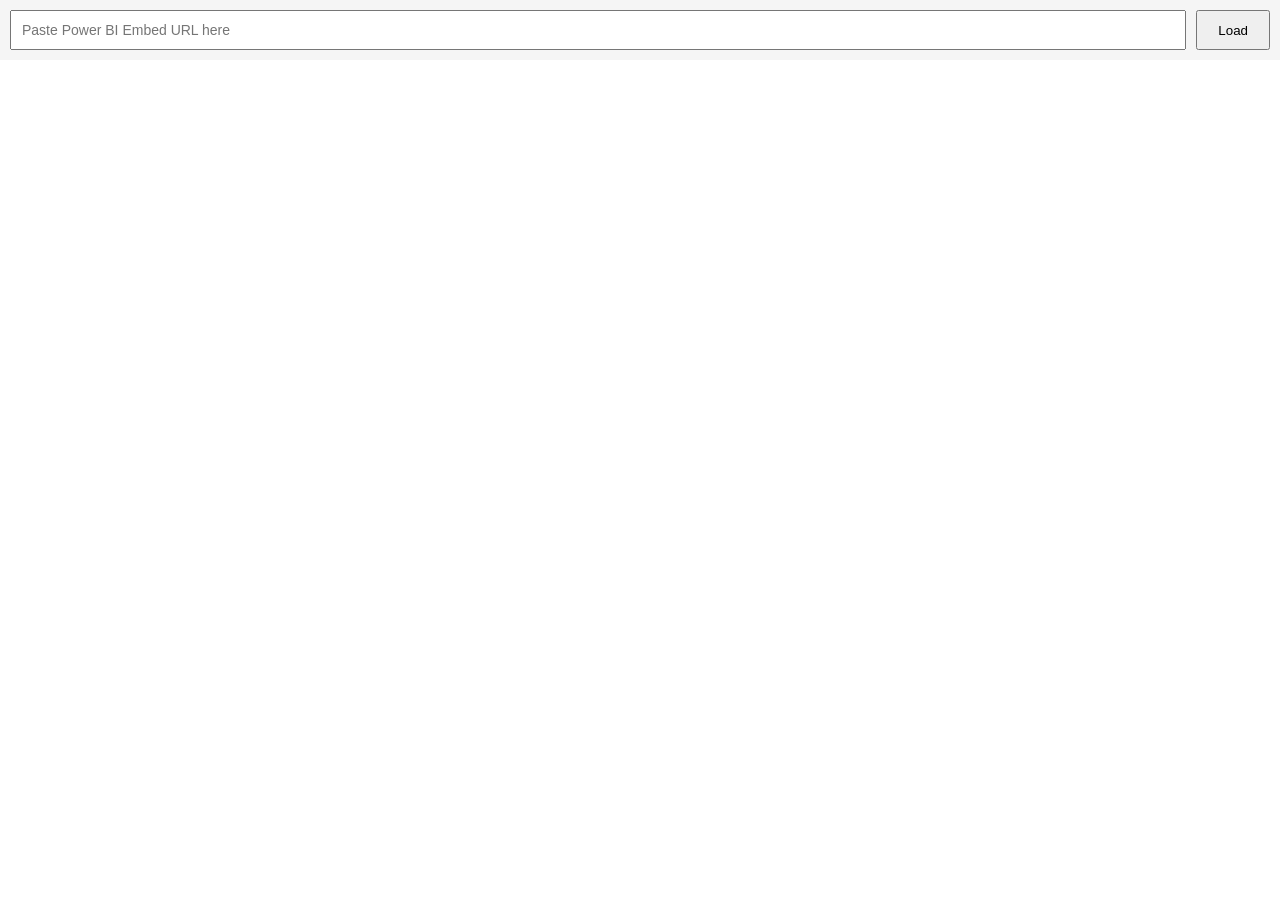
==== index.html @ c8886c54 "Add initial Power BI Viewer HTML structure" ====
<!DOCTYPE html>
<html>
<head>
    <title>Power BI Viewer</title>

    <meta name="viewport" content="width=device-width, initial-scale=1.0">

    <style>
        body {
            margin: 0;
            font-family: Arial;
            display: flex;
            flex-direction: column;
            height: 100vh;
        }

        .top-bar {
            padding: 10px;
            background: #f5f5f5;
            display: flex;
            gap: 10px;
        }

        input {
            flex: 1;
            padding: 10px;
            font-size: 14px;
        }

        button {
            padding: 10px 20px;
            cursor: pointer;
        }

        .iframe-container {
            flex: 1;
            position: relative;
        }

        iframe {
            position: absolute;
            width: 100%;
            height: 100%;
            border: none;
        }
    </style>
</head>

<body>

    <div class="top-bar">
        <input type="text" id="url" placeholder="Paste Power BI Embed URL here">
        <button onclick="loadReport()">Load</button>
    </div>

    <div class="iframe-container">
        <iframe id="frame"></iframe>
    </div>

    <script>
        function loadReport() {
            const url = document.getElementById("url").value;
            document.getElementById("frame").src = url;
        }

        // OPTIONAL: Auto load default report
        // Replace below with your Power BI link
        window.onload = () => {
            const defaultUrl = "";
            if (defaultUrl) {
                document.getElementById("frame").src = defaultUrl;
            }
        };
    </script>

</body>
</html>
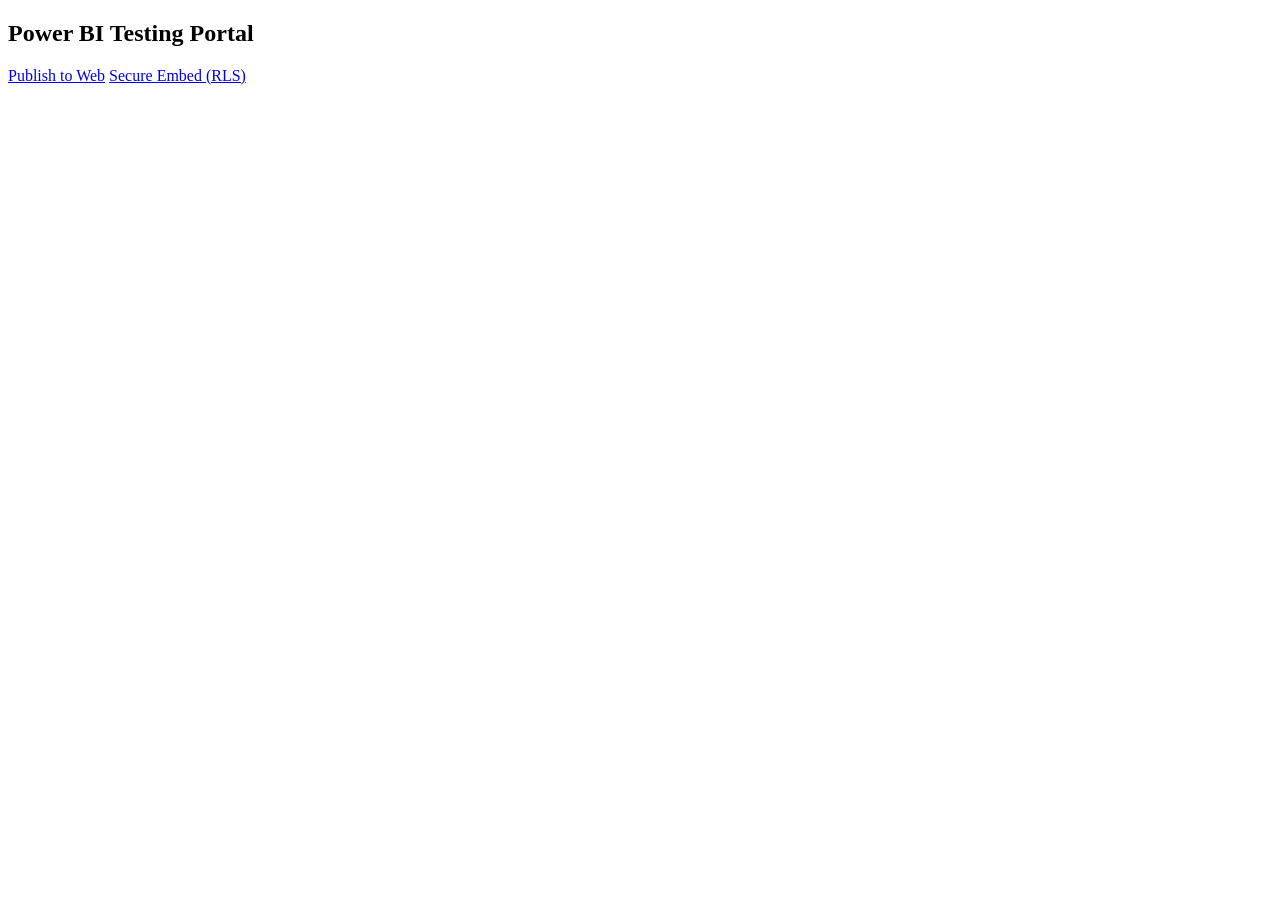
==== commit fafff0ad: "Update title and structure of index.html" ====
--- a/index.html
+++ b/index.html
@@ -1,77 +1,18 @@
 <!DOCTYPE html>
 <html>
 <head>
-    <title>Power BI Viewer</title>
-
-    <meta name="viewport" content="width=device-width, initial-scale=1.0">
-
-    <style>
-        body {
-            margin: 0;
-            font-family: Arial;
-            display: flex;
-            flex-direction: column;
-            height: 100vh;
-        }
-
-        .top-bar {
-            padding: 10px;
-            background: #f5f5f5;
-            display: flex;
-            gap: 10px;
-        }
-
-        input {
-            flex: 1;
-            padding: 10px;
-            font-size: 14px;
-        }
-
-        button {
-            padding: 10px 20px;
-            cursor: pointer;
-        }
-
-        .iframe-container {
-            flex: 1;
-            position: relative;
-        }
-
-        iframe {
-            position: absolute;
-            width: 100%;
-            height: 100%;
-            border: none;
-        }
-    </style>
+    <title>Power BI Portal</title>
+    <link rel="stylesheet" href="style.css">
 </head>
 
 <body>
 
-    <div class="top-bar">
-        <input type="text" id="url" placeholder="Paste Power BI Embed URL here">
-        <button onclick="loadReport()">Load</button>
+    <h2>Power BI Testing Portal</h2>
+
+    <div class="nav">
+        <a href="publish.html">Publish to Web</a>
+        <a href="secure.html">Secure Embed (RLS)</a>
     </div>
-
-    <div class="iframe-container">
-        <iframe id="frame"></iframe>
-    </div>
-
-    <script>
-        function loadReport() {
-            const url = document.getElementById("url").value;
-            document.getElementById("frame").src = url;
-        }
-
-        // OPTIONAL: Auto load default report
-        // Replace below with your Power BI link
-        window.onload = () => {
-            const defaultUrl = "";
-            if (defaultUrl) {
-                document.getElementById("frame").src = defaultUrl;
-            }
-        };
-    </script>
 
 </body>
 </html>
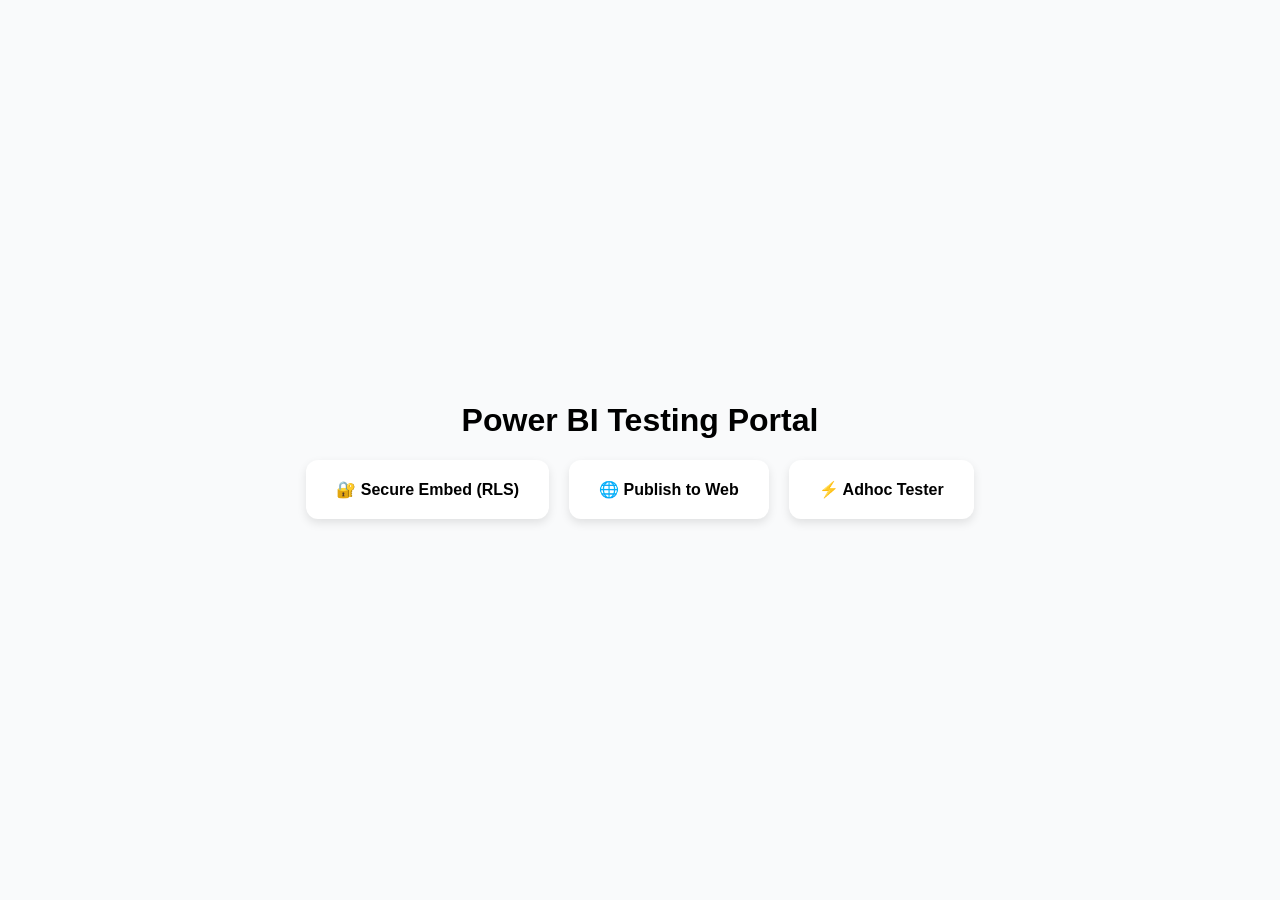
==== commit f346c7a6: "Update HTML structure and headings in index.html" ====
--- a/index.html
+++ b/index.html
@@ -5,13 +5,14 @@
     <link rel="stylesheet" href="style.css">
 </head>
 
-<body>
+<body class="center">
 
-    <h2>Power BI Testing Portal</h2>
+    <h1>Power BI Testing Portal</h1>
 
-    <div class="nav">
-        <a href="publish.html">Publish to Web</a>
-        <a href="secure.html">Secure Embed (RLS)</a>
+    <div class="card-container">
+        <a href="secure.html" class="card">🔐 Secure Embed (RLS)</a>
+        <a href="publish.html" class="card">🌐 Publish to Web</a>
+        <a href="adhoc.html" class="card">⚡ Adhoc Tester</a>
     </div>
 
 </body>
--- a/style.css
+++ b/style.css
@@ -0,0 +1,76 @@
+body {
+    margin: 0;
+    font-family: Arial, sans-serif;
+    background: #f9fafb;
+}
+
+/* Center page */
+.center {
+    display: flex;
+    flex-direction: column;
+    align-items: center;
+    justify-content: center;
+    height: 100vh;
+}
+
+/* Cards */
+.card-container {
+    display: flex;
+    gap: 20px;
+    flex-wrap: wrap;
+}
+
+.card {
+    padding: 20px 30px;
+    background: white;
+    border-radius: 12px;
+    text-decoration: none;
+    color: black;
+    font-weight: bold;
+    box-shadow: 0 4px 10px rgba(0,0,0,0.1);
+    transition: 0.2s;
+}
+
+.card:hover {
+    transform: translateY(-5px);
+}
+
+/* Top nav */
+.nav {
+    display: flex;
+    justify-content: space-between;
+    padding: 12px 20px;
+    background: white;
+    box-shadow: 0 2px 5px rgba(0,0,0,0.05);
+}
+
+/* Input bar */
+.input-bar {
+    display: flex;
+    padding: 10px;
+    gap: 10px;
+}
+
+input {
+    flex: 1;
+    padding: 10px;
+}
+
+button {
+    padding: 10px 20px;
+    cursor: pointer;
+}
+
+/* Full screen iframe */
+.container {
+    position: absolute;
+    top: 100px;
+    bottom: 0;
+    width: 100%;
+}
+
+iframe {
+    width: 100%;
+    height: 100%;
+    border: none;
+}
